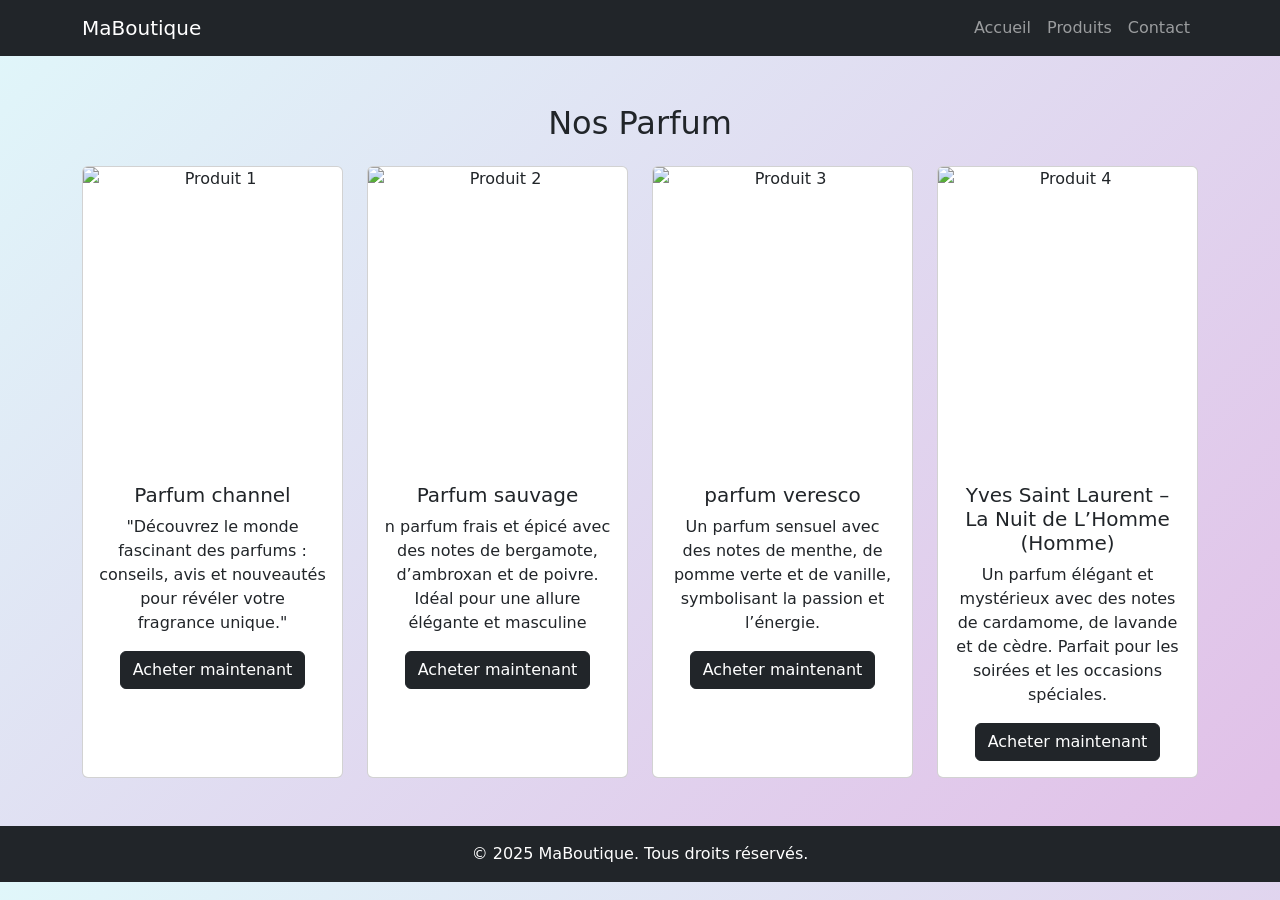
==== index.html @ 90e42af6 "boutique en ligne" ====
<!DOCTYPE html>
<html lang="en">
<head>
    <meta charset="UTF-8">
    <meta name="viewport" content="width=device-width, initial-scale=1.0">
    <title>Document</title>
    <link rel="stylesheet" href="style.css">
    <link href="https://cdn.jsdelivr.net/npm/bootstrap@5.3.8/dist/css/bootstrap.min.css" rel="stylesheet" integrity="sha384-sRIl4kxILFvY47J16cr9ZwB07vP4J8+LH7qKQnuqkuIAvNWLzeN8tE5YBujZqJLB" crossorigin="anonymous">
</head>
<body>
      <header>
          <nav class="navbar navbar-expand-lg navbar-dark bg-dark">
    <div class="container">
      <a class="navbar-brand" href="https://img.freepik.com/vecteurs-premium/logo-boutique_742347-8.jpg">MaBoutique</a>
      <button class="navbar-toggler" type="button" data-bs-toggle="collapse" data-bs-target="#navbarNav">
        <span class="navbar-toggler-icon"></span>
      </button>
      <div class="collapse navbar-collapse" id="navbarNav">
        <ul class="navbar-nav ms-auto">
          <li class="nav-item"><a class="nav-link" href="#accueil">Accueil</a></li>
          <li class="nav-item"><a class="nav-link" href="#produits">Produits</a></li>
          <li class="nav-item"><a class="nav-link" href="#contact">Contact</a></li>
        </ul>
      </div>
    </div>
    </header>
      <section id="produits" class="py-5">
    <div class="container text-center">
      <h2 class="mb-4">Nos Parfum</h2>
      <div class="row g-4">
        
        <div class="col-md-3 col-sm-6">
          <div class="card h-100">
            <img src="https://theluxuryeditor.com/wp-content/uploads/2021/08/s7-1426437_alternate2.jpeg" class="card-img-top" alt="Produit 1" height="300">
            <div class="card-body">
              <h5 class="card-title">Parfum channel </h5>
              <p class="card-text">"Découvrez le monde fascinant des parfums : conseils, avis et nouveautés pour révéler votre fragrance unique."</p>
              <a href="#" class="btn btn-dark">Acheter maintenant</a>
            </div>
          </div>
        </div>
        
        <div class="col-md-3 col-sm-6">
          <div class="card h-100">
            <img src="https://tse4.mm.bing.net/th/id/OIP.BkwqRFvaD2sUlGmcT6h2PwHaHj?rs=1&pid=ImgDetMain&o=7&rm=3" class="card-img-top" alt="Produit 2" height="300">
            <div class="card-body">
              <h5 class="card-title">Parfum sauvage </h5>
              <p class="card-text">n parfum frais et épicé avec des notes de bergamote, d’ambroxan et de poivre. Idéal pour une allure élégante et masculine</p>
              <a href="#" class="btn btn-dark">Acheter maintenant</a>
            </div>
          </div>
        </div>
        
        <div class="col-md-3 col-sm-6">
          <div class="card h-100">
            <img src="https://tse3.mm.bing.net/th/id/OIP.lXdVjncw_V0hbhQ35nZ1XAHaHa?rs=1&pid=ImgDetMain&o=7&rm=3" class="card-img-top" alt="Produit 3" height="300">
            <div class="card-body">
              <h5 class="card-title">parfum veresco </h5>
              <p class="card-text">Un parfum sensuel avec des notes de menthe, de pomme verte et de vanille, symbolisant la passion et l’énergie.</p>
              <a href="#" class="btn btn-dark">Acheter maintenant</a>
            </div>
          </div>
        </div>
        
        <div class="col-md-3 col-sm-6">
          <div class="card h-100">
            <img src="https://static3.sabinacdn.com/15782-thickbox_default/la-nuit-de-l-homme.jpg" class="card-img-top" alt="Produit 4" height="300">
            <div class="card-body">
              <h5 class="card-title">Yves Saint Laurent – La Nuit de L’Homme (Homme)</h5>
              <p class="card-text">Un parfum élégant et mystérieux avec des notes de cardamome, de lavande et de cèdre. Parfait pour les soirées et les occasions spéciales.</p>
              <a href="#" class="btn btn-dark">Acheter maintenant</a>
            </div>
          </div>
        </div>
      </div>
    </div>
  </section>
  <footer class="bg-dark text-white text-center py-3">
    <p class="mb-0">&copy; 2025 MaBoutique. Tous droits réservés.</p>
  </footer>
</body>
</html>
---- style.css ----
body {
  background: linear-gradient(135deg, #e0f7fa, #e1bee7);
  font-family: "Segoe UI", Tahoma, Geneva, Verdana, sans-serif;
}
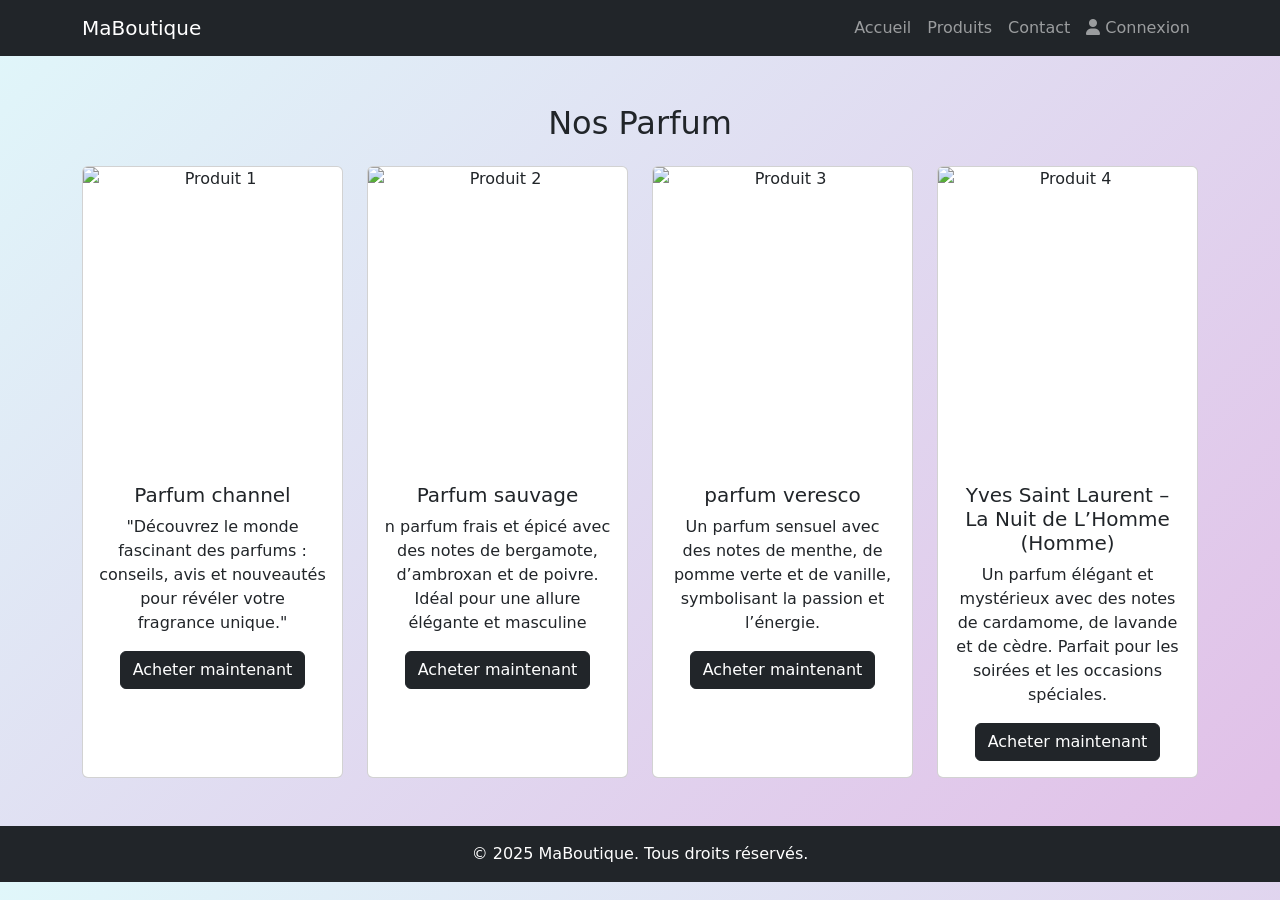
==== commit 210191a1: "Ajout page de connexion avec Bootstrap et mise à jour navigation" ====
--- a/index.html
+++ b/index.html
@@ -6,6 +6,7 @@
     <title>Document</title>
     <link rel="stylesheet" href="style.css">
     <link href="https://cdn.jsdelivr.net/npm/bootstrap@5.3.8/dist/css/bootstrap.min.css" rel="stylesheet" integrity="sha384-sRIl4kxILFvY47J16cr9ZwB07vP4J8+LH7qKQnuqkuIAvNWLzeN8tE5YBujZqJLB" crossorigin="anonymous">
+    <link href="https://cdnjs.cloudflare.com/ajax/libs/font-awesome/6.0.0/css/all.min.css" rel="stylesheet">
 </head>
 <body>
       <header>
@@ -20,6 +21,7 @@
           <li class="nav-item"><a class="nav-link" href="#accueil">Accueil</a></li>
           <li class="nav-item"><a class="nav-link" href="#produits">Produits</a></li>
           <li class="nav-item"><a class="nav-link" href="#contact">Contact</a></li>
+          <li class="nav-item"><a class="nav-link" href="login.html"><i class="fas fa-user"></i> Connexion</a></li>
         </ul>
       </div>
     </div>
